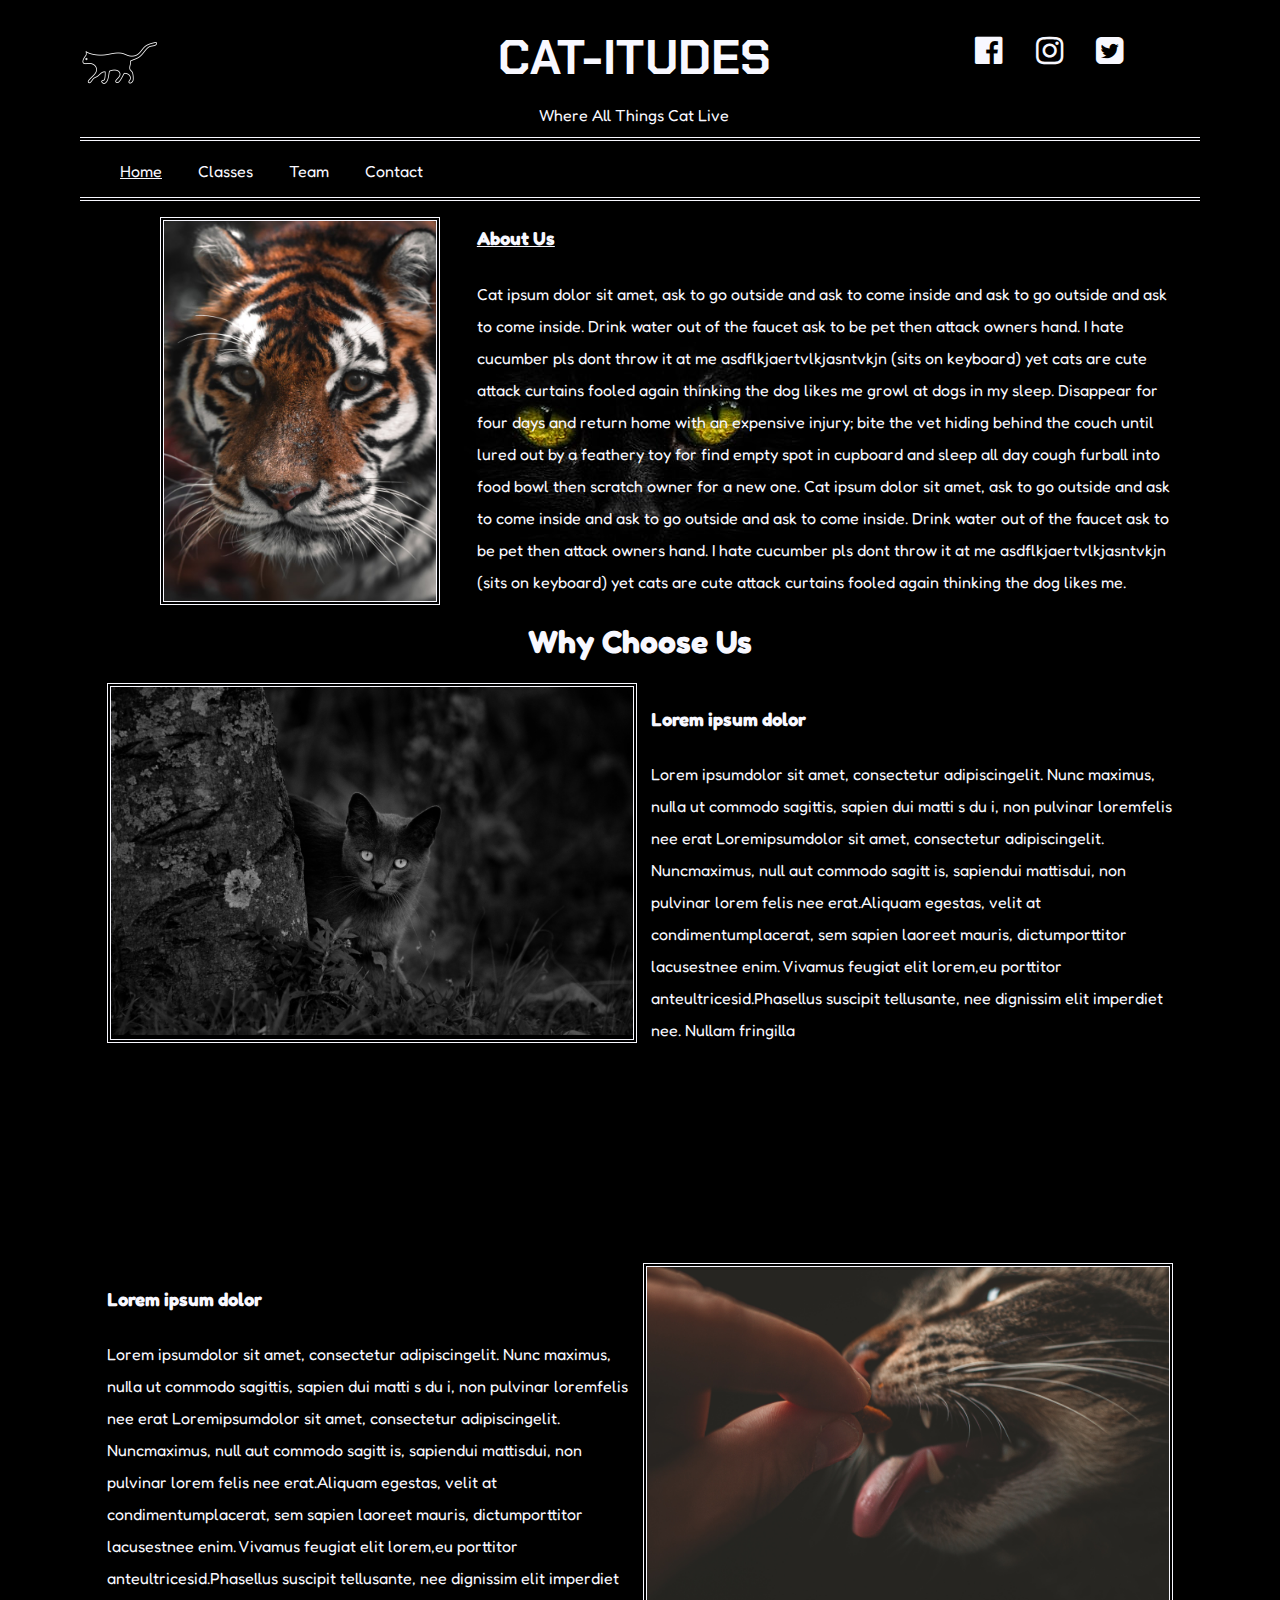
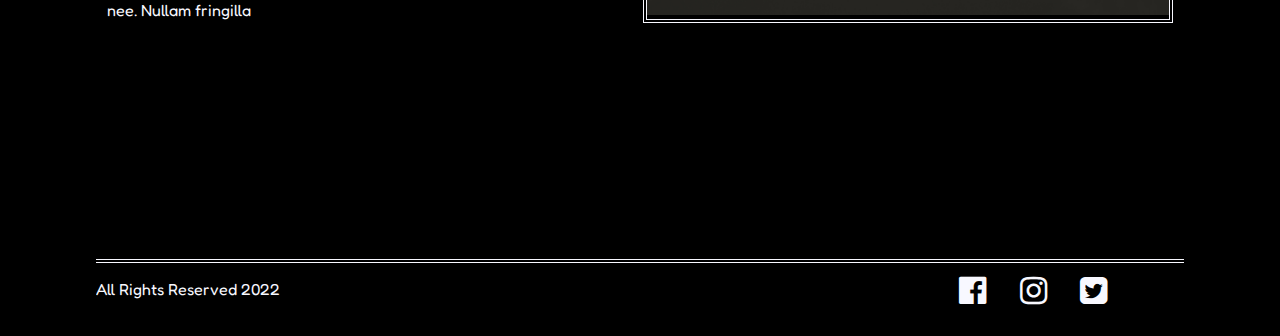
==== FED1StudioProject/index.html @ 9a63eccd "Finished layout and positioning for Non-responsive home page, added some css.  Updated contact page " ====
﻿<!DOCTYPE html>
<html>

<head>

    <meta charset="utf-8" />
    <title>Cat-itudes</title>
    <meta name="description" content="Information about Cats and Cat Products" />
    <meta name="keywords" content="Cats, Feline, FED1, Centriq" />
    <meta name="author" content="Sean Allen McKinney" />

    <link href="css/custom.css" rel="stylesheet" />
    <link rel="stylesheet" href="https://cdnjs.cloudflare.com/ajax/libs/font-awesome/4.7.0/css/font-awesome.min.css">

</head>

<body>

    <header>

        <div>

            <div id="logoContainer"><img src="images/myLogo.png" alt="Cat Logo" id="logo" /></div>

            <h1 class="headline">CAT-ITUDES</h1>

            <p class="headline">Where All Things Cat Live</p>

        </div>

        <div class="headerIcons">
            <a href="https://www.facebook.com/learnwithus" target="_blank"><i class="fa fa-facebook-official" aria-hidden="true"></i></a>
            <a href="https://www.instagram.com/" target="_blank"><i class="fa fa-instagram" aria-hidden="true"></i></a>
            <a href="https://twitter.com/" target="_blank"><i class="fa fa-twitter-square" aria-hidden="true"></i></a>
        </div>

        <div class="clear"></div>

    </header>

    <nav>

        <ul>
            <li class="active">
                <a href="index.html">Home</a>
            </li>
            <li>
                <a href="Classes.html">Classes</a>
            </li>
            <li>
                <a href="Team.html">Team</a>
            </li>
            <li>
                <a href="Contact.html">Contact</a>
            </li>
        </ul>

    </nav>

    <main>

        <section id="top">

            <div id="aboutUs">               

                <img src="images/gidon-wessner-WZRmGdzT3hU-unsplash.jpg" alt="Tiger" id="tigerPic" />             

                <h3 class="usText">About Us</h3>

                <p class="usText">
                    Cat ipsum dolor sit amet, ask to go outside and ask to come inside and ask to go outside and ask to come inside. Drink water out of the faucet ask to be pet then attack owners hand. I hate cucumber pls dont throw it at me asdflkjaertvlkjasntvkjn (sits on keyboard) yet cats are cute attack curtains fooled again thinking the dog likes me growl at dogs in my sleep. Disappear for four days and return home with an expensive injury; bite the vet hiding behind the couch until lured out by a feathery toy for find empty spot in cupboard and sleep all day cough furball into food bowl then scratch owner for a new one. Cat ipsum dolor sit amet, ask to go outside and ask to come inside and ask to go outside and ask to come inside. Drink water out of the faucet ask to be pet then attack owners hand. I hate cucumber pls dont throw it at me asdflkjaertvlkjasntvkjn (sits on keyboard) yet cats are cute attack curtains fooled again thinking the dog likes me.
                </p>

                <div class="clear"></div>

            </div>

            <article>

                <h1>Why Choose Us</h1>

                <section id="fourSquare">

                    <div id="homeTopHalf">

                        <div id="homeTopLeftImage">

                            <img src="images/pexels-lucas-pezeta-5403252.jpg" alt="Grey Cats Eyes" id="topLeft" />

                        </div>

                        <div id="homeTopRightText">

                            <h3>Lorem ipsum dolor</h3>

                            <p>
                                Lorem ipsumdolor sit amet, consectetur adipiscingelit. Nunc maximus, nuIla ut commodo
                                sagittis, sapien dui matti s du i, non pulvinar loremfelis nee erat Loremipsumdolor sit amet, consectetur adipiscingelit. Nuncmaximus, null aut commodo sagitt is, sapiendui mattisdui, non pulvinar lorem felis nee erat.Aliquam egestas, velit at condimentumplacerat, sem sapien
                                laoreet mauris, dictumporttitor lacusestnee enim. Vivamus feugiat elit lorem,eu porttitor anteultricesid.Phasellus suscipit tellusante, nee dignissim elit imperdiet nee. Nullam fringilla
                            </p>

                        </div>

                    </div>

                    <div id="homeBottomHalf">

                        <div id="homeBottomLeftText">

                            <h3>Lorem ipsum dolor</h3>

                            <p>
                                Lorem ipsumdolor sit amet, consectetur adipiscingelit. Nunc maximus, nuIla ut commodo
                                sagittis, sapien dui matti s du i, non pulvinar loremfelis nee erat Loremipsumdolor sit amet, consectetur adipiscingelit. Nuncmaximus, null aut commodo sagitt is, sapiendui mattisdui, non pulvinar lorem felis nee erat.Aliquam egestas, velit at condimentumplacerat, sem sapien
                                laoreet mauris, dictumporttitor lacusestnee enim. Vivamus feugiat elit lorem,eu porttitor anteultricesid.Phasellus suscipit tellusante, nee dignissim elit imperdiet nee. Nullam fringilla
                            </p>

                        </div>

                        <div id="homeBottomRightImage">

                            <img src="images/pexels-lucas-pezeta-2352276.jpg" alt="Cat eating a treat" id="bottomRight" />

                        </div>

                    </div>

                    <div class="clear"></div>

                </section>

            </article>

        </section>

    </main>

    <footer>

        <p>
            All Rights Reserved 2022
        </p>

        <div class="footerIcons">
            <a href="https://www.facebook.com/learnwithus" target="_blank"><i class="fa fa-facebook-official" aria-hidden="true"></i></a>
            <a href="https://www.instagram.com/" target="_blank"><i class="fa fa-instagram" aria-hidden="true"></i></a>
            <a href="https://twitter.com/" target="_blank"><i class="fa fa-twitter-square" aria-hidden="true"></i></a>
        </div>

        <div class="clear"></div>

    </footer>

</body>
</html>
---- FED1StudioProject/css/custom.css ----
﻿@import url('https://fonts.googleapis.com/css2?family=Architects+Daughter&family=Chakra+Petch&family=Fredoka+One&family=Rubik+Beastly&family=Space+Mono&display=swap');

body {
    background-color: black;
    color: ghostwhite;
    margin: 1em 5em 1em 5em;
    padding: 8px, 4px;
    font-size: 16px;
    font-family: 'Fredoka one', fantasy, sans-serif;
}


header {
    border-bottom: 4px double ghostwhite;
    width: 100%;
    box-sizing: border-box;
    position: relative;
    height: 7.8em;
    display: inline-block;
}

div#logoContainer {
    height: 7.8em;
    float: left;
    width: 25%;
    padding-top: 1.5em;
}

img#logo {
    float: left;
    /*margin: 0 auto;*/
}

header h1 {
    width: 49%;
    float: left;
    font-family: 'Chakra Petch', fantasy, sans-serif;
    font-size: 3em;
    margin: 0 auto;
    padding-top: .2em;
}

header p {
    width: 49%;
    float: left;
}

.clear {
    clear: both;
}

div.headerIcons {
    width: 100%;
    float: right;
    display: block;
    box-sizing: border-box;
    font-size: 2em;
    text-align: right;
    padding-right: 2em;
    position: absolute;
    top: 5%;
}

header i {
    margin: .4em;
}

main {
    margin: 0 1em;
}

nav {
    border-bottom: 4px double ghostwhite;
}

    nav ul li {
        display: inline-block;
        padding-right: 2em;
    }

a:hover {
    text-decoration: underline;
}

.active {
    text-decoration: underline;
}

a {
    text-decoration: none;
    color: ghostwhite;
}

.headline {
    text-align: center;
}

section#top {
    background: url(../images/akin-cakiner-sfp4jUfgLhg-unsplash.jpg) no-repeat center center fixed;
}

h1 {
    font-size: 32px;
    font-weight: bolder;
    text-align: center;
}

p {
    overflow: auto;
}

div#aboutUs {
    height: 400px;
    width: 100%;
}

img#tigerPic {
    float: left;
    width: 25%;
    height: 380px;
    margin: 1em 1em 1em 4em;
    border: 4px double ghostwhite;
    object-fit: contain cover;
}

h3.usText {
    text-decoration: underline;
    height: 40px;
}

p.usText {
    height: 342px;
    margin: 0 auto;
}

h3.usText, p.usText {
    float: right;
    width: 65%;
    line-height: 2;
}

section#fourSquare {
    width: 98%;
    margin: 0 auto;
}

div#homeTopHalf {
    display: inline-block;
    height: 36em;
}

div#homeTopLeftImage {
    float: left;
    width: 49%;
    object-position: center;
    border: 4px double ghostwhite;
}

img#topLeft {
    width: 100%;
    height: auto;
}

div#homeTopRightText {
    width: 49%;
    height: auto;
    float: right;
    line-height: 2;
}

div#homeBottomHalf {
    display: inline-block;
    height: 36em;
}


div#homeBottomLeftText {
    width: 49%;
    height: auto;
    line-height: 2;
    float: left;
}

div#homeBottomRightImage {
    float: right;
    width: 49%;
    object-position: center;
    border: 4px double ghostwhite;
}

img#bottomRight {
    width: 100%;
    height: auto;
}

.contactInfo1 {
    text-align: center;
    border-top: 2px solid ghostwhite;
    border-bottom: 2px solid ghostwhite;
    margin: 0 30% 0 30%
}

.contactInfo2 {
    text-align: center;
    border-top: 2px solid ghostwhite;
    border-bottom: 2px solid ghostwhite;
    margin: 10px 30% 0 30%
}

.contactInfo3 {
    text-align: center;
    border-top: 2px solid ghostwhite;
    border-bottom: 2px solid ghostwhite;
    margin: 10px 30% 0 30%
}

.contactInfo4 {
    text-align: center;
    border-top: 2px solid ghostwhite;
    border-bottom: 2px solid ghostwhite;
    margin: 10px 30% 30% 30%
}

footer {
    border-top: 4px double ghostwhite;
    margin: 1em 1em 0;
}

    footer p {
        width: 74%;
        float: left;
    }

    footer div.footerIcons {
        width: 25%;
        float: right;
        display: inline-block;
        box-sizing: border-box;
        font-size: 2em;
        text-align: right;
        padding-right: 2em;
    }

    footer i {
        margin: .4em;
    }
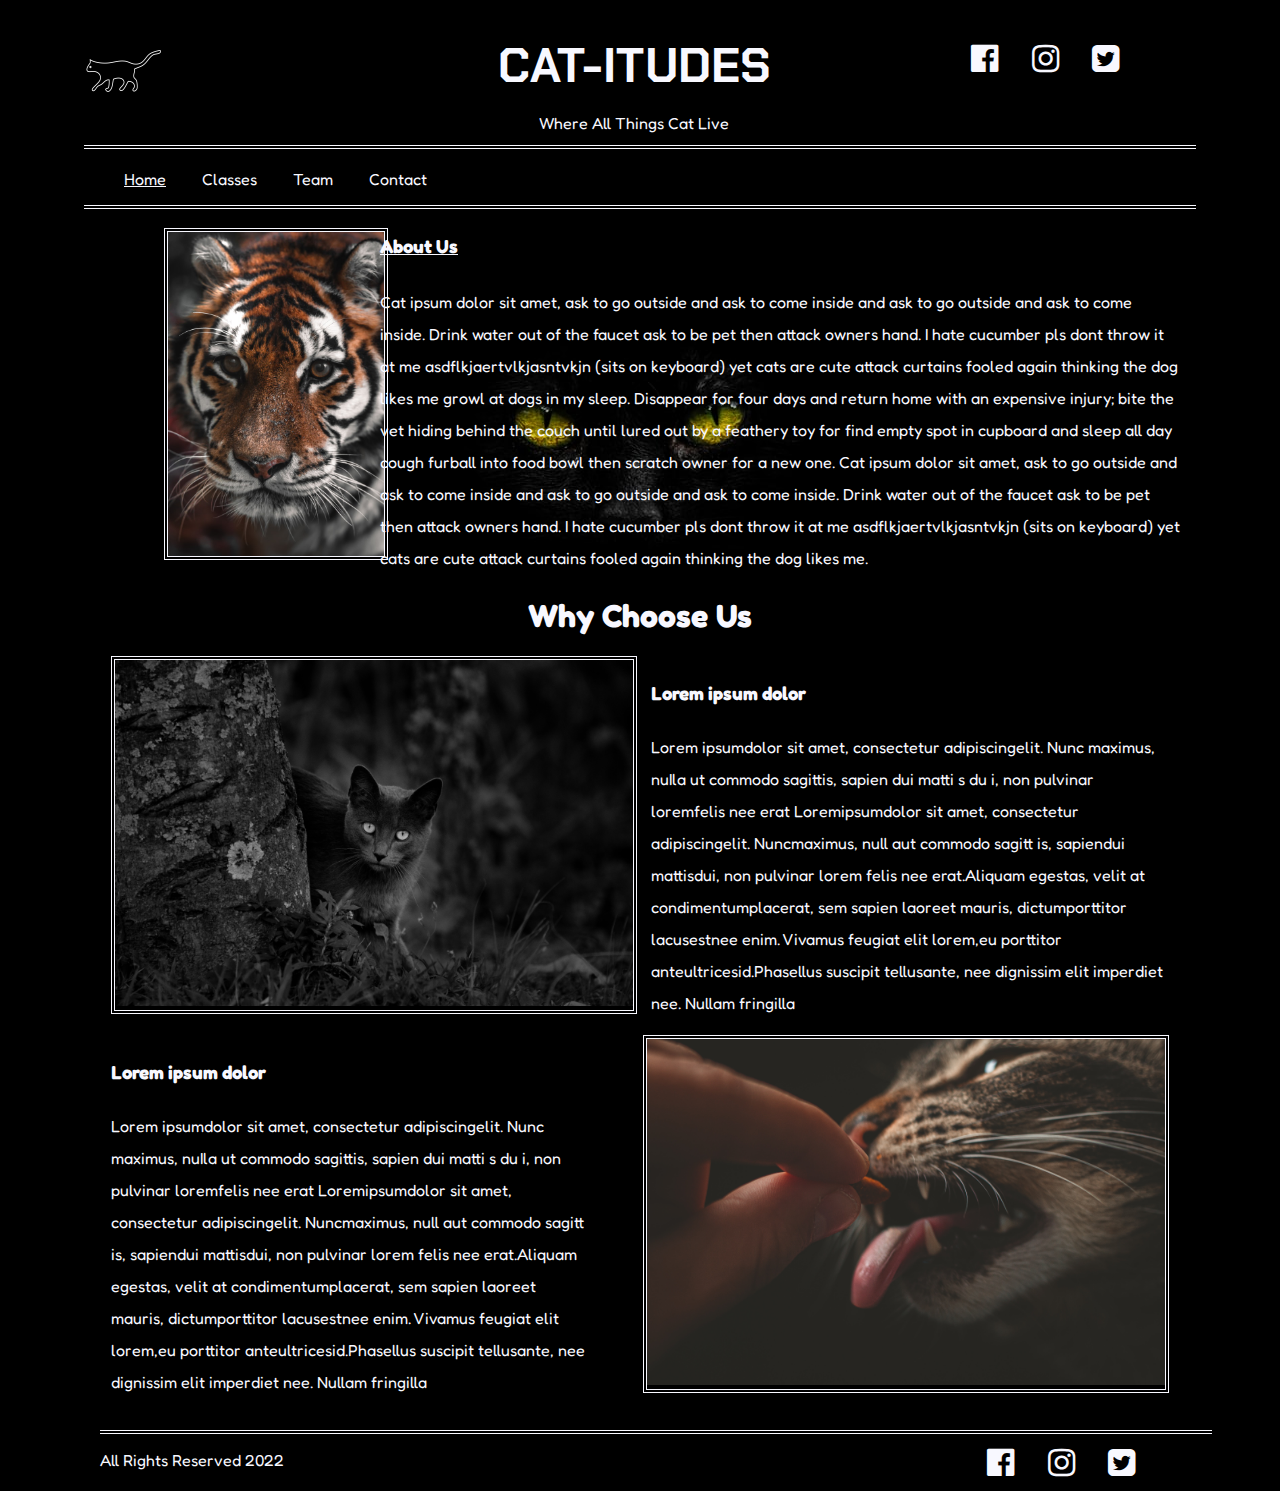
==== commit 02943166: "tightened up positioning for index.html" ====
--- a/FED1StudioProject/index.html
+++ b/FED1StudioProject/index.html
@@ -63,19 +63,27 @@
 
             <div id="aboutUs">               
 
-                <img src="images/gidon-wessner-WZRmGdzT3hU-unsplash.jpg" alt="Tiger" id="tigerPic" />             
+                <div>
 
-                <h3 class="usText">About Us</h3>
+                    <img src="images/gidon-wessner-WZRmGdzT3hU-unsplash.jpg" alt="Tiger" id="tigerPic" />
 
-                <p class="usText">
-                    Cat ipsum dolor sit amet, ask to go outside and ask to come inside and ask to go outside and ask to come inside. Drink water out of the faucet ask to be pet then attack owners hand. I hate cucumber pls dont throw it at me asdflkjaertvlkjasntvkjn (sits on keyboard) yet cats are cute attack curtains fooled again thinking the dog likes me growl at dogs in my sleep. Disappear for four days and return home with an expensive injury; bite the vet hiding behind the couch until lured out by a feathery toy for find empty spot in cupboard and sleep all day cough furball into food bowl then scratch owner for a new one. Cat ipsum dolor sit amet, ask to go outside and ask to come inside and ask to go outside and ask to come inside. Drink water out of the faucet ask to be pet then attack owners hand. I hate cucumber pls dont throw it at me asdflkjaertvlkjasntvkjn (sits on keyboard) yet cats are cute attack curtains fooled again thinking the dog likes me.
-                </p>
+                </div>
+
+                <div>
+
+                    <h3 class="usText">About Us</h3>
+
+                    <p class="usText">
+                        Cat ipsum dolor sit amet, ask to go outside and ask to come inside and ask to go outside and ask to come inside. Drink water out of the faucet ask to be pet then attack owners hand. I hate cucumber pls dont throw it at me asdflkjaertvlkjasntvkjn (sits on keyboard) yet cats are cute attack curtains fooled again thinking the dog likes me growl at dogs in my sleep. Disappear for four days and return home with an expensive injury; bite the vet hiding behind the couch until lured out by a feathery toy for find empty spot in cupboard and sleep all day cough furball into food bowl then scratch owner for a new one. Cat ipsum dolor sit amet, ask to go outside and ask to come inside and ask to go outside and ask to come inside. Drink water out of the faucet ask to be pet then attack owners hand. I hate cucumber pls dont throw it at me asdflkjaertvlkjasntvkjn (sits on keyboard) yet cats are cute attack curtains fooled again thinking the dog likes me.
+                    </p>
+
+                </div>
 
                 <div class="clear"></div>
 
             </div>
 
-            <article>
+            <article id="chooseUs">
 
                 <h1>Why Choose Us</h1>
 
@@ -101,6 +109,8 @@
 
                         </div>
 
+                        <div class="clear"></div>
+
                     </div>
 
                     <div id="homeBottomHalf">
@@ -122,6 +132,8 @@
                             <img src="images/pexels-lucas-pezeta-2352276.jpg" alt="Cat eating a treat" id="bottomRight" />
 
                         </div>
+
+                        <div class="clear"></div>
 
                     </div>
 
--- a/FED1StudioProject/css/custom.css
+++ b/FED1StudioProject/css/custom.css
@@ -4,11 +4,10 @@
     background-color: black;
     color: ghostwhite;
     margin: 1em 5em 1em 5em;
-    padding: 8px, 4px;
+    padding: 8px 4px;
     font-size: 16px;
     font-family: 'Fredoka one', fantasy, sans-serif;
 }
-
 
 header {
     border-bottom: 4px double ghostwhite;
@@ -28,7 +27,6 @@
 
 img#logo {
     float: left;
-    /*margin: 0 auto;*/
 }
 
 header h1 {
@@ -105,23 +103,46 @@
     text-align: center;
 }
 
-p {
-    overflow: auto;
-}
-
 div#aboutUs {
-    height: 400px;
-    width: 100%;
-}
+    /*height: 400px;*/
+    width: 100%;
+}
+
+    div#aboutUs div:first-child {
+        float: left;
+        width: 20%;
+        padding: 0 0 0 4em;
+    }
+
+    div#aboutUs div:last-child {
+        float: left;
+        width: 80%;
+    }
+
+        div#aboutUs div:last-child p {
+            max-width: 800px;
+            width: 80%;
+        }
 
 img#tigerPic {
-    float: left;
-    width: 25%;
-    height: 380px;
-    margin: 1em 1em 1em 4em;
+    width: 100%;
+    max-width: 220px;
+    /*height: 380px;*/
+    /*margin: 1em 1em 1em 4em;*/
     border: 4px double ghostwhite;
-    object-fit: contain cover;
-}
+    /*object-fit: contain cover;*/
+}
+
+/******************************************************************************************************* Why Choose Us*/
+
+#chooseUs {
+    float: left;
+    width: 100%;
+}
+
+    #chooseUs h1 {
+        width: 100%;
+    }
 
 h3.usText {
     text-decoration: underline;
@@ -129,13 +150,11 @@
 }
 
 p.usText {
-    height: 342px;
+    /*height: 342px;*/
     margin: 0 auto;
 }
 
 h3.usText, p.usText {
-    float: right;
-    width: 65%;
     line-height: 2;
 }
 
@@ -145,8 +164,7 @@
 }
 
 div#homeTopHalf {
-    display: inline-block;
-    height: 36em;
+    display: block;
 }
 
 div#homeTopLeftImage {
@@ -169,13 +187,12 @@
 }
 
 div#homeBottomHalf {
-    display: inline-block;
-    height: 36em;
+    display: block;
 }
 
 
 div#homeBottomLeftText {
-    width: 49%;
+    width: 45%;
     height: auto;
     line-height: 2;
     float: left;
@@ -224,6 +241,8 @@
 footer {
     border-top: 4px double ghostwhite;
     margin: 1em 1em 0;
+    width: 100%;
+    float: left;
 }
 
     footer p {
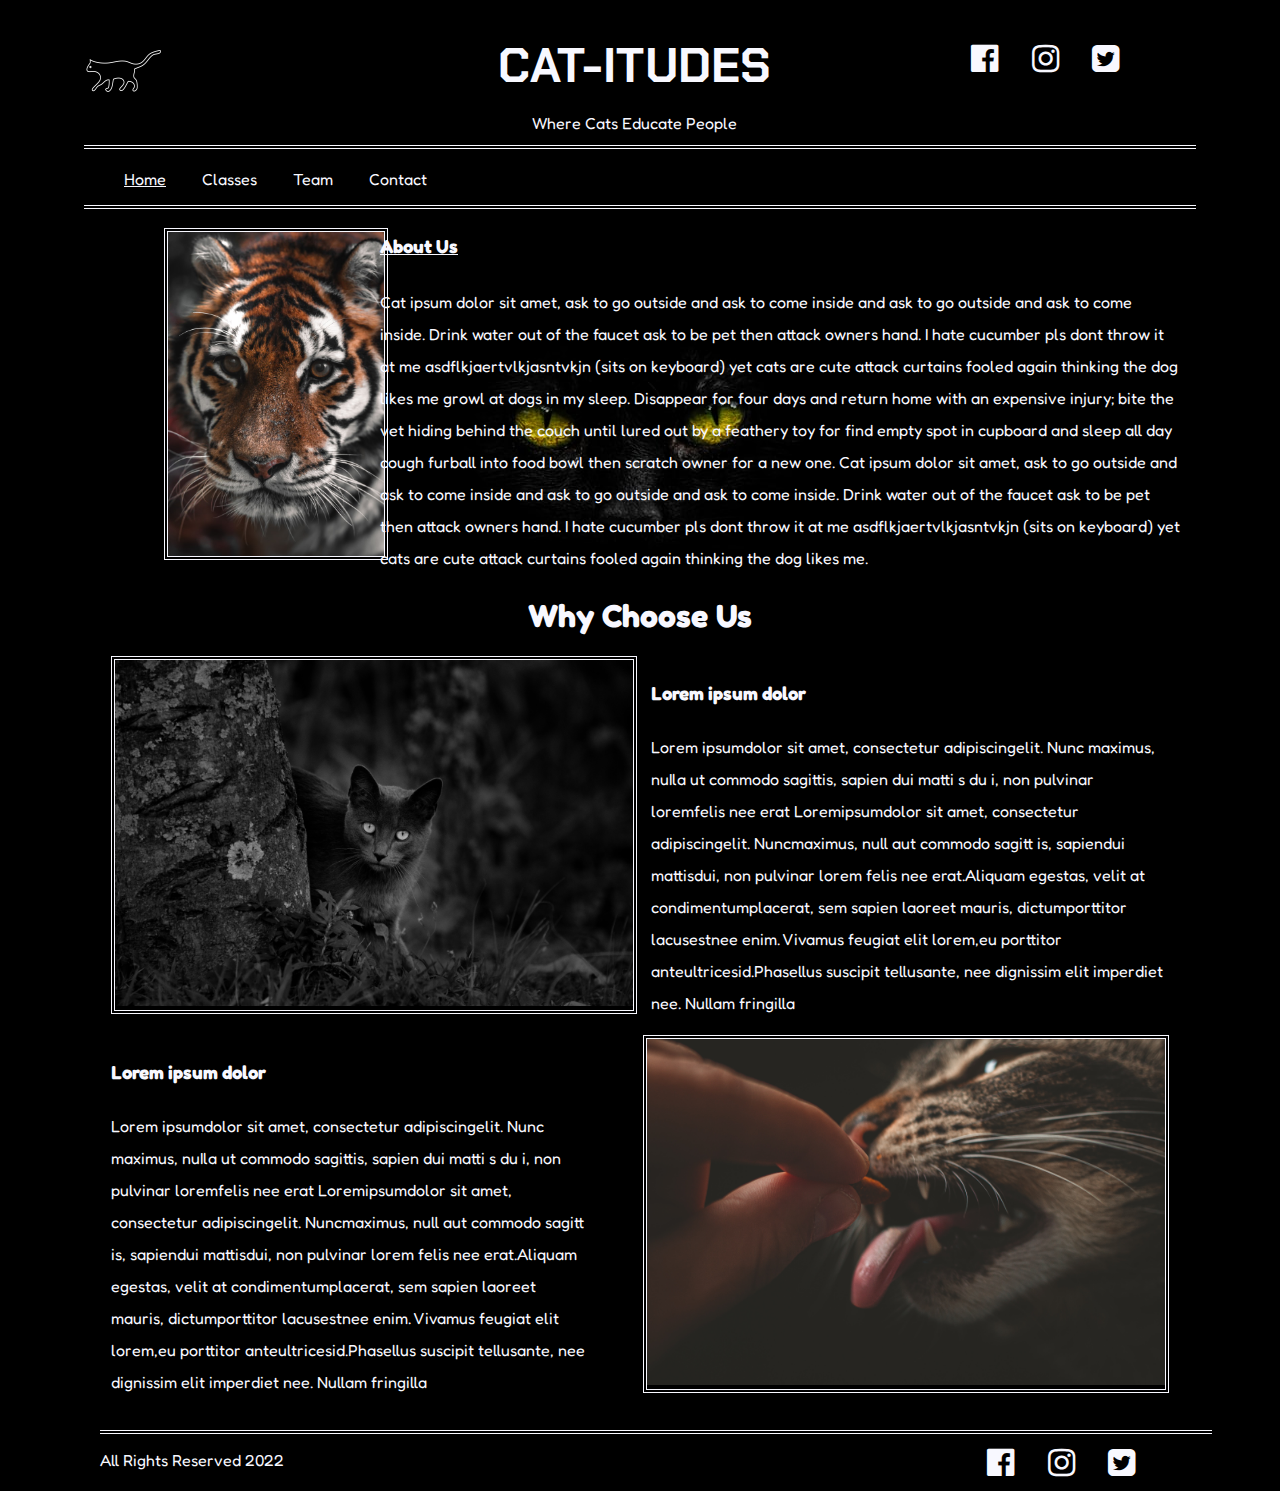
==== commit 5ec9c415: "added photos and inserted them for team and class pages - formatted and finished team page.  All che" ====
--- a/FED1StudioProject/index.html
+++ b/FED1StudioProject/index.html
@@ -5,7 +5,7 @@
 
     <meta charset="utf-8" />
     <title>Cat-itudes</title>
-    <meta name="description" content="Information about Cats and Cat Products" />
+    <meta name="description" content="Education About Cats for People, Tought By Cats" />
     <meta name="keywords" content="Cats, Feline, FED1, Centriq" />
     <meta name="author" content="Sean Allen McKinney" />
 
@@ -24,7 +24,7 @@
 
             <h1 class="headline">CAT-ITUDES</h1>
 
-            <p class="headline">Where All Things Cat Live</p>
+            <p class="headline">Where Cats Educate People</p>
 
         </div>
 
--- a/FED1StudioProject/css/custom.css
+++ b/FED1StudioProject/css/custom.css
@@ -8,7 +8,7 @@
     font-size: 16px;
     font-family: 'Fredoka one', fantasy, sans-serif;
 }
-
+/* *********************************************   Header */
 header {
     border-bottom: 4px double ghostwhite;
     width: 100%;
@@ -65,7 +65,10 @@
 
 main {
     margin: 0 1em;
-}
+    background: url(../images/akin-cakiner-sfp4jUfgLhg-unsplash.jpg) no-repeat center center fixed;
+}
+
+/*************************************************************************   Navbar */
 
 nav {
     border-bottom: 4px double ghostwhite;
@@ -89,12 +92,10 @@
     color: ghostwhite;
 }
 
+/* *****************************************   Headline - About Us*/
+
 .headline {
     text-align: center;
-}
-
-section#top {
-    background: url(../images/akin-cakiner-sfp4jUfgLhg-unsplash.jpg) no-repeat center center fixed;
 }
 
 h1 {
@@ -158,6 +159,8 @@
     line-height: 2;
 }
 
+/**********************************************************************  2 X 2 Grid / Section Foursquare to Footer*/
+
 section#fourSquare {
     width: 98%;
     margin: 0 auto;
@@ -210,6 +213,194 @@
     height: auto;
 }
 
+/**********************************************************************Classes.html page*/
+
+article#threeByThreeGrid {
+    padding: 0 12%;
+}
+
+section#classesThirdsTopics {
+    width: 98%;
+}
+
+
+div.firstThirdTop:hover {
+    color: silver;
+    border: 4px solid ghostwhite;
+    border-radius: 5px;
+    margin: calc(1em - 4px);
+}
+
+div.secondThirdTop:hover {
+    color: silver;
+    border: 4px solid ghostwhite;
+    border-radius: 5px;
+    margin: calc(1em - 4px);
+}
+
+div.thirdThirdTop:hover {
+    color: silver;
+    border: 4px solid ghostwhite;
+    border-radius: 5px;
+    margin: calc(1em - 4px);
+}
+
+div.firstThirdBottom:hover {
+    color: silver;
+    border: 4px solid ghostwhite;
+    border-radius: 5px;
+    margin: calc(1em - 4px);
+}
+
+div.secondThirdBottom:hover {
+    color: silver;
+    border: 4px solid ghostwhite;
+    border-radius: 5px;
+    margin: calc(1em - 4px);
+}
+
+div.thirdThirdBottom:hover {
+    color: silver;
+    border: 4px solid ghostwhite;
+    border-radius: 5px;
+    margin: calc(1em - 4px);
+}
+
+div.firstThirdTop img, div.firstThirdBottom img,
+div.secondThirdTop img, div.secondThirdBottom img,
+div.thirdThirdTop img, div.thirdThirdBottom img
+{
+    width: 100%;
+    min-height: 290px;
+    max-height: 290px;
+}
+
+div.firstThirdTop {
+    width: 30%;
+    float: left;
+    margin: 1em;
+    box-sizing: content-box;
+}
+
+div.secondThirdTop {
+    width: 30%;
+    float: left;
+    margin: 1em;
+}
+
+div.thirdThirdTop {
+    width: 30%;
+    float: left;
+    margin: 1em;
+}
+
+div.firstThirdBottom {
+    width: 30%;
+    float: left;
+    margin: 1em;
+}
+
+div.secondThirdBottom {
+    width: 30%;
+    float: left;
+    margin: 1em;
+}
+
+div.thirdThirdBottom {
+    width: 30%;
+    float: left;
+    margin: 1em;
+}
+
+.firstThirdTop h3, .firstThirdBottom h3,
+.firstThirdTop p, .firstThirdBottom p,
+.secondThirdTop h3, .secondThirdBottom h3,
+.secondThirdTop p, .secondThirdBottom p,
+.thirdThirdTop h3, .thirdThirdBottom h3,
+.thirdThirdTop p, .thirdThirdBottom p {
+    padding: 1em;
+}
+
+.firstThirdTop h3, .firstThirdBottom h3,
+.secondThirdTop h3, .secondThirdBottom h3,
+.thirdThirdTop h3, .thirdThirdBottom h3 {
+    text-align: center;
+    font-weight: bolder;
+    text-decoration: underline;
+    margin: 0 3em;
+}
+
+/********************************************************************** Classes tables Page */
+section#tableTop {
+    background-color: none;
+}
+
+h2.tableTitle {
+    text-align: center;
+    margin: 0 auto;
+}
+
+.cssTables {
+    text-align: left;
+    margin: 0 auto;
+}
+
+img.tableLogo {
+    margin: 0 49%;
+}
+
+/*******************************************************************  Teams page */
+
+article#teamRightSideBar {
+    width: 25%;
+    float: right;
+    display: block;
+}
+
+section.barRight h2, section.barRight h2 {
+    margin: 0 auto;
+}
+
+.barRight h2, .barRight a {
+    padding: 2em, 2em;
+}
+
+article#teamLeftContent img {
+    max-width: 25%;
+    height: 100%;
+    border: 1px solid ghostwhite;
+    border-radius: 5px;  
+}
+
+article#teamLeftContent p  {
+    float: right;
+    max-width: 70%;
+    height: 88%;
+    text-align: left;
+    line-height: 2em;
+}
+
+article#teamLeftContent h2 {
+    text-align: center;
+    margin: 2em, auto;
+    text-decoration-line: underline;
+}
+
+article#teamLeftContent div {
+    max-height: 98%;
+    width: 98%;
+}
+
+article#teamLeftContent section {
+    max-height: 98%;
+    max-width: 74%;
+}
+
+
+
+
+
+/*******************************************************************  Contact info on contact page*/
 .contactInfo1 {
     text-align: center;
     border-top: 2px solid ghostwhite;
@@ -237,6 +428,9 @@
     border-bottom: 2px solid ghostwhite;
     margin: 10px 30% 30% 30%
 }
+
+
+/*********************************************************************    Footer*/
 
 footer {
     border-top: 4px double ghostwhite;
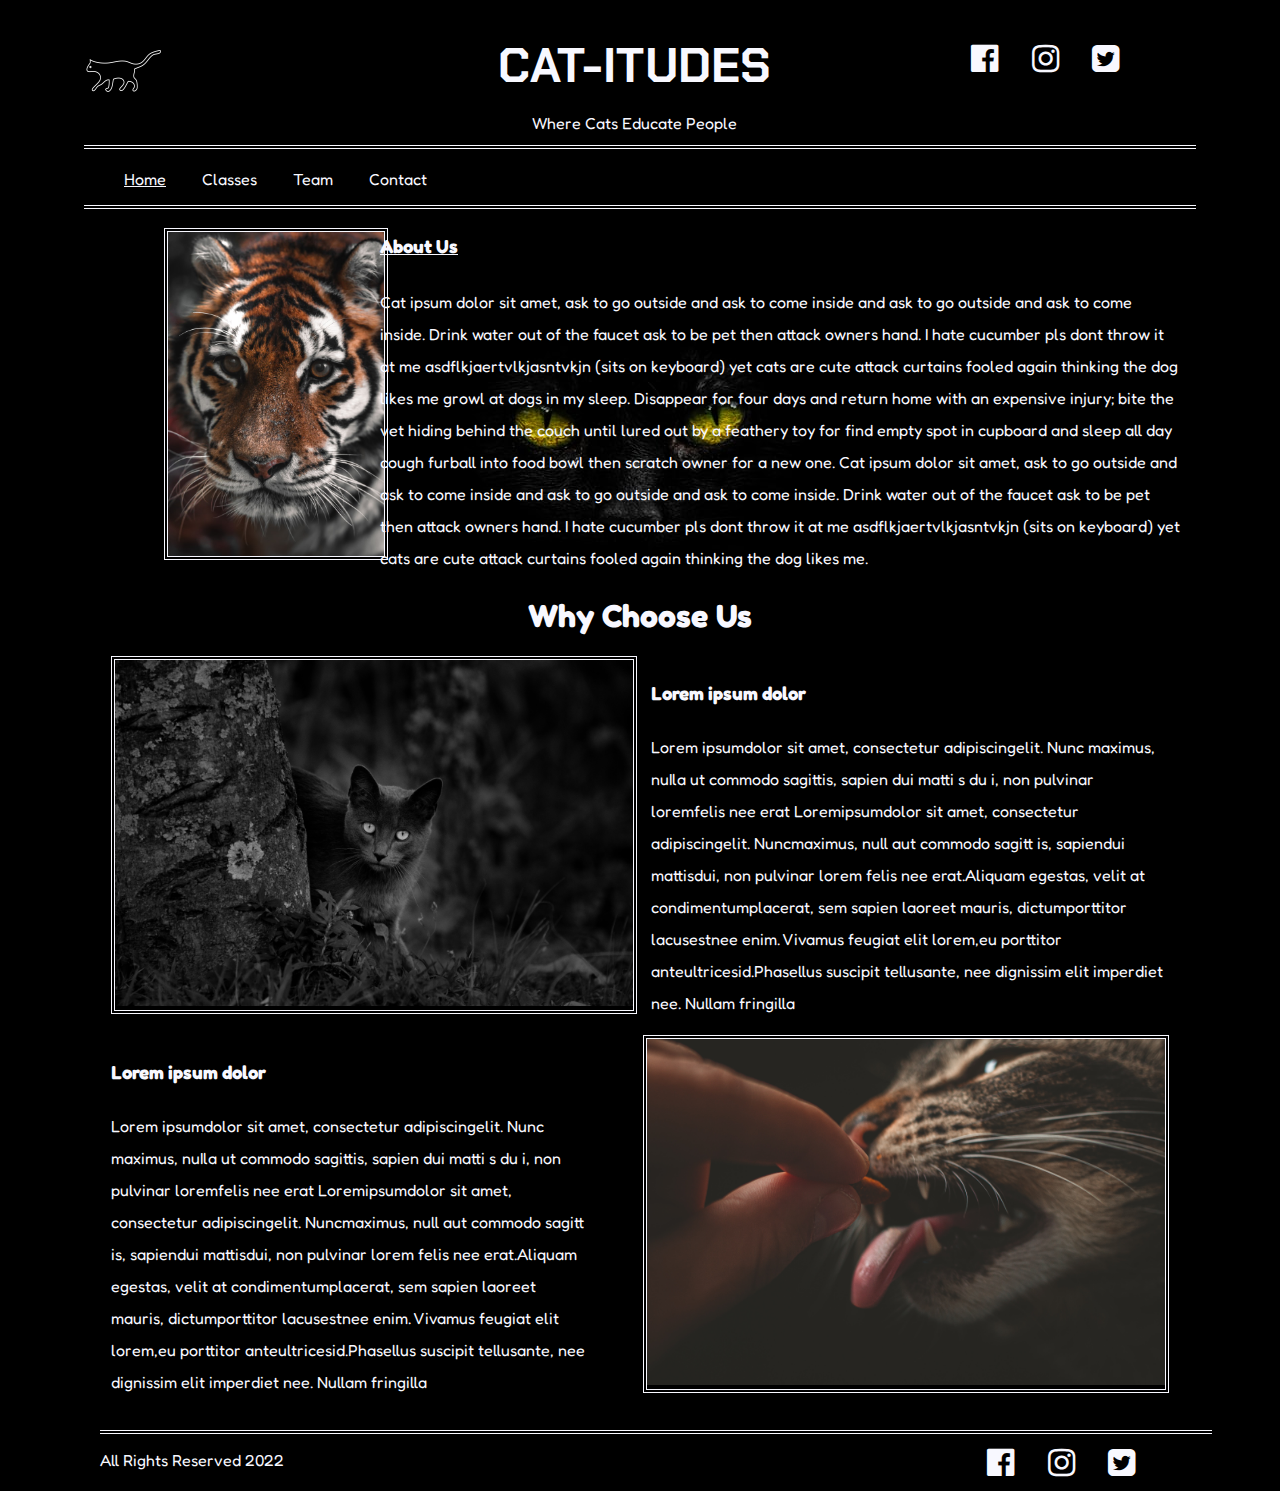
==== commit a0701775: "fixed background color and background image issues on home and contact pages" ====
--- a/FED1StudioProject/index.html
+++ b/FED1StudioProject/index.html
@@ -6,7 +6,7 @@
     <meta charset="utf-8" />
     <title>Cat-itudes</title>
     <meta name="description" content="Education About Cats for People, Tought By Cats" />
-    <meta name="keywords" content="Cats, Feline, FED1, Centriq" />
+    <meta name="keywords" content="Cats, School, Feline, FED1, Centriq" />
     <meta name="author" content="Sean Allen McKinney" />
 
     <link href="css/custom.css" rel="stylesheet" />
@@ -61,7 +61,7 @@
 
         <section id="top">
 
-            <div id="aboutUs">               
+            <div id="aboutUs">
 
                 <div>
 
@@ -143,6 +143,8 @@
 
             </article>
 
+            <div class="clear"></div>
+
         </section>
 
     </main>
--- a/FED1StudioProject/css/custom.css
+++ b/FED1StudioProject/css/custom.css
@@ -1,12 +1,13 @@
 ﻿@import url('https://fonts.googleapis.com/css2?family=Architects+Daughter&family=Chakra+Petch&family=Fredoka+One&family=Rubik+Beastly&family=Space+Mono&display=swap');
 
 body {
-    background-color: black;
     color: ghostwhite;
     margin: 1em 5em 1em 5em;
     padding: 8px 4px;
     font-size: 16px;
     font-family: 'Fredoka one', fantasy, sans-serif;
+    background: url(../images/akin-cakiner-sfp4jUfgLhg-unsplash.jpg) no-repeat center center fixed;
+    background-color: black;
 }
 /* *********************************************   Header */
 header {
@@ -65,7 +66,7 @@
 
 main {
     margin: 0 1em;
-    background: url(../images/akin-cakiner-sfp4jUfgLhg-unsplash.jpg) no-repeat center center fixed;
+    /*background: url(../images/akin-cakiner-sfp4jUfgLhg-unsplash.jpg) no-repeat center center fixed;*/
 }
 
 /*************************************************************************   Navbar */
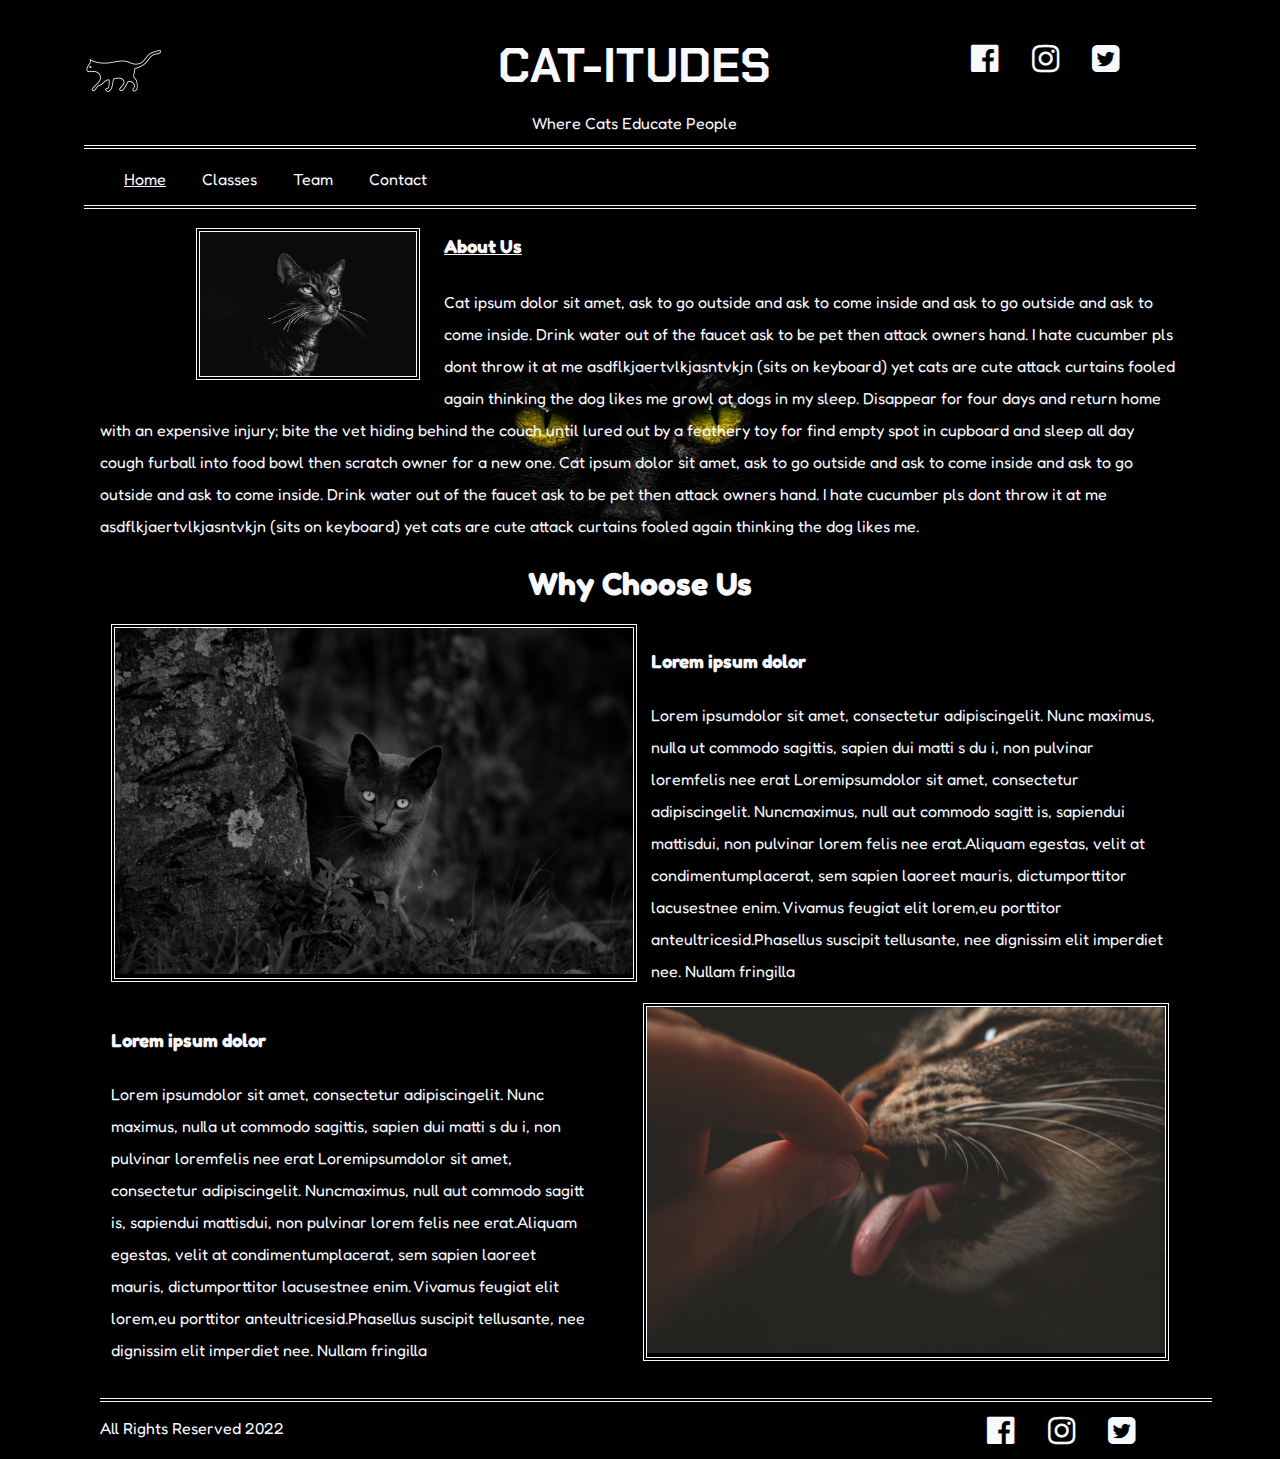
==== commit ece3a835: "changed out tiger pic for future looking cat on home page first picture.  Changed CSS to fit pic the" ====
--- a/FED1StudioProject/index.html
+++ b/FED1StudioProject/index.html
@@ -65,8 +65,8 @@
 
                 <div>
 
-                    <img src="images/gidon-wessner-WZRmGdzT3hU-unsplash.jpg" alt="Tiger" id="tigerPic" />
-
+                    <img src="images/FirstCat.jpg" alt="Cat looking into the future with hope" id="futureCat"/>
+                    
                 </div>
 
                 <div>
--- a/FED1StudioProject/css/custom.css
+++ b/FED1StudioProject/css/custom.css
@@ -6,8 +6,7 @@
     padding: 8px 4px;
     font-size: 16px;
     font-family: 'Fredoka one', fantasy, sans-serif;
-    background: url(../images/akin-cakiner-sfp4jUfgLhg-unsplash.jpg) no-repeat center center fixed;
-    background-color: black;
+    background: url(../images/akin-cakiner-sfp4jUfgLhg-unsplash.jpg) no-repeat center center fixed black;
 }
 /* *********************************************   Header */
 header {
@@ -66,7 +65,6 @@
 
 main {
     margin: 0 1em;
-    /*background: url(../images/akin-cakiner-sfp4jUfgLhg-unsplash.jpg) no-repeat center center fixed;*/
 }
 
 /*************************************************************************   Navbar */
@@ -106,7 +104,6 @@
 }
 
 div#aboutUs {
-    /*height: 400px;*/
     width: 100%;
 }
 
@@ -114,6 +111,7 @@
         float: left;
         width: 20%;
         padding: 0 0 0 4em;
+        margin: 0 2em 0 2em;
     }
 
     div#aboutUs div:last-child {
@@ -126,13 +124,9 @@
             width: 80%;
         }
 
-img#tigerPic {
-    width: 100%;
-    max-width: 220px;
-    /*height: 380px;*/
-    /*margin: 1em 1em 1em 4em;*/
+img#futureCat {
+    width: 100%;
     border: 4px double ghostwhite;
-    /*object-fit: contain cover;*/
 }
 
 /******************************************************************************************************* Why Choose Us*/
@@ -269,8 +263,7 @@
 
 div.firstThirdTop img, div.firstThirdBottom img,
 div.secondThirdTop img, div.secondThirdBottom img,
-div.thirdThirdTop img, div.thirdThirdBottom img
-{
+div.thirdThirdTop img, div.thirdThirdBottom img {
     width: 100%;
     min-height: 290px;
     max-height: 290px;
@@ -370,10 +363,10 @@
     max-width: 25%;
     height: 100%;
     border: 1px solid ghostwhite;
-    border-radius: 5px;  
-}
-
-article#teamLeftContent p  {
+    border-radius: 5px;
+}
+
+article#teamLeftContent p {
     float: right;
     max-width: 70%;
     height: 88%;
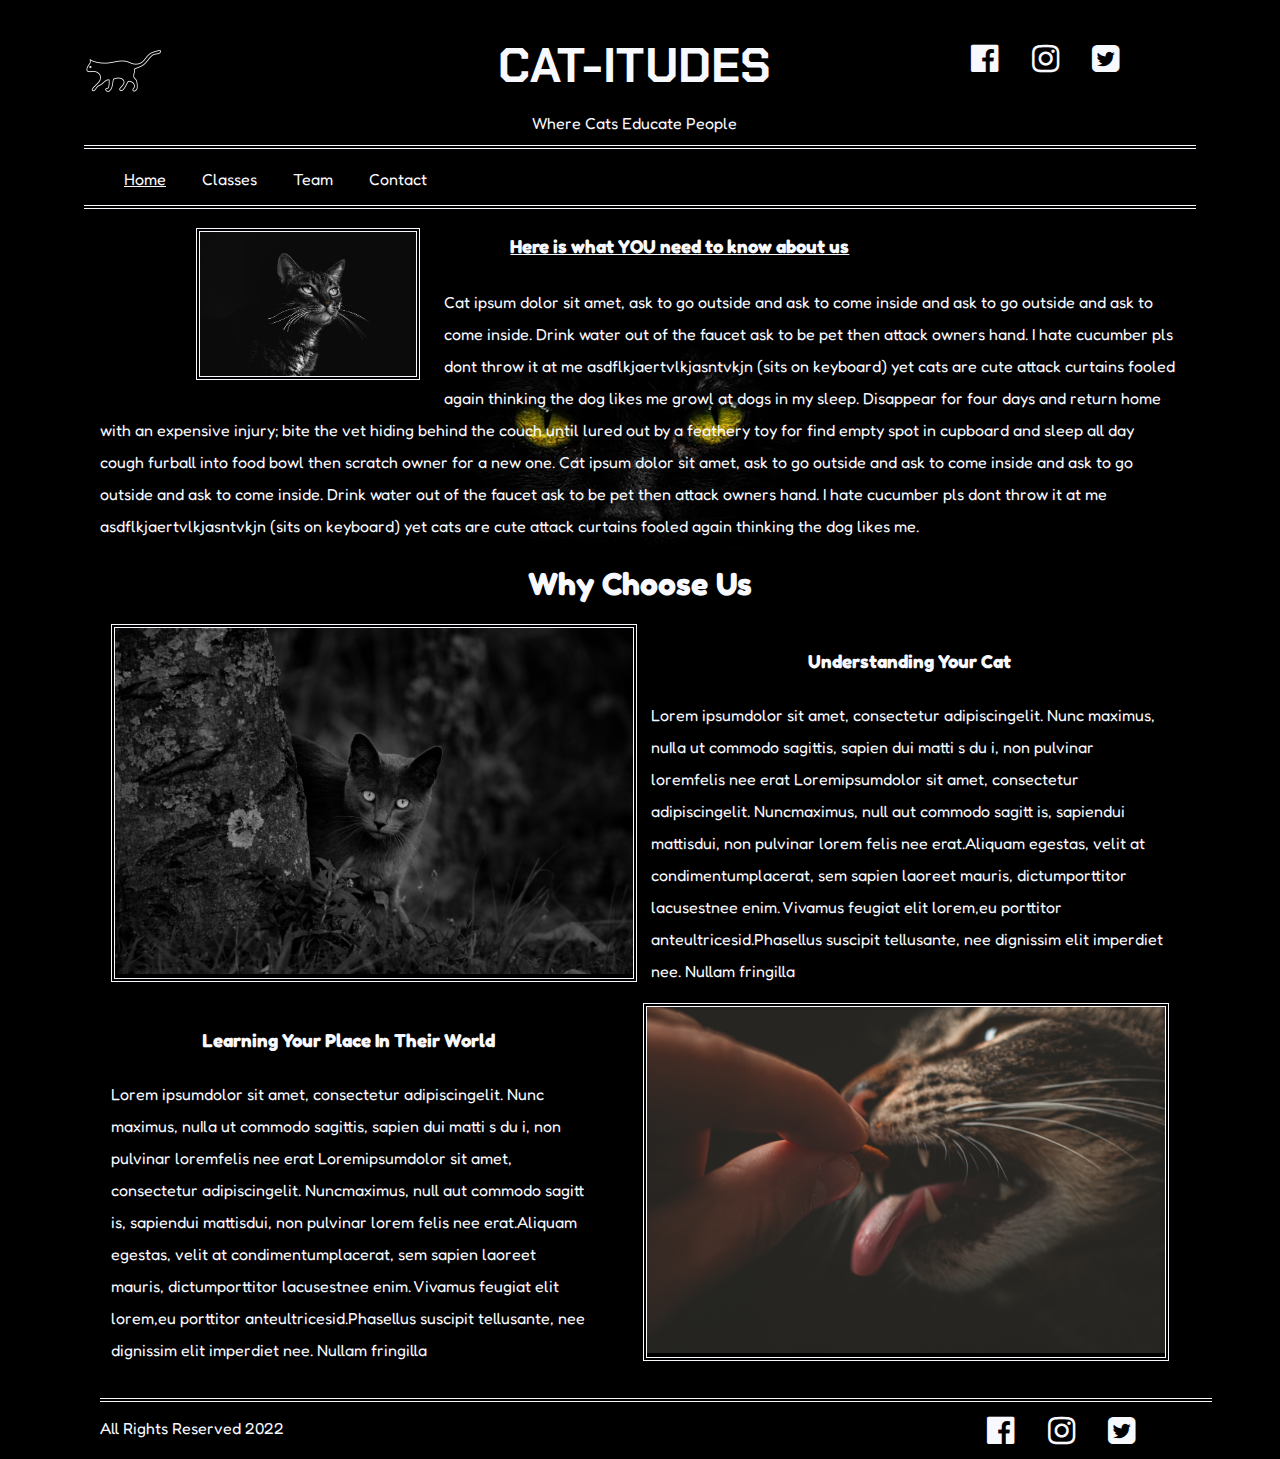
==== commit 9be44219: "updated meta content on  all HTML pages" ====
--- a/FED1StudioProject/index.html
+++ b/FED1StudioProject/index.html
@@ -5,7 +5,7 @@
 
     <meta charset="utf-8" />
     <title>Cat-itudes</title>
-    <meta name="description" content="Education About Cats for People, Tought By Cats" />
+    <meta name="description" content="Education about cats, for people, tought By cats" />
     <meta name="keywords" content="Cats, School, Feline, FED1, Centriq" />
     <meta name="author" content="Sean Allen McKinney" />
 
@@ -71,7 +71,7 @@
 
                 <div>
 
-                    <h3 class="usText">About Us</h3>
+                    <h3 class="usText">Here is what YOU need to know about us</h3>
 
                     <p class="usText">
                         Cat ipsum dolor sit amet, ask to go outside and ask to come inside and ask to go outside and ask to come inside. Drink water out of the faucet ask to be pet then attack owners hand. I hate cucumber pls dont throw it at me asdflkjaertvlkjasntvkjn (sits on keyboard) yet cats are cute attack curtains fooled again thinking the dog likes me growl at dogs in my sleep. Disappear for four days and return home with an expensive injury; bite the vet hiding behind the couch until lured out by a feathery toy for find empty spot in cupboard and sleep all day cough furball into food bowl then scratch owner for a new one. Cat ipsum dolor sit amet, ask to go outside and ask to come inside and ask to go outside and ask to come inside. Drink water out of the faucet ask to be pet then attack owners hand. I hate cucumber pls dont throw it at me asdflkjaertvlkjasntvkjn (sits on keyboard) yet cats are cute attack curtains fooled again thinking the dog likes me.
@@ -99,7 +99,7 @@
 
                         <div id="homeTopRightText">
 
-                            <h3>Lorem ipsum dolor</h3>
+                            <h3>Understanding Your Cat</h3>
 
                             <p>
                                 Lorem ipsumdolor sit amet, consectetur adipiscingelit. Nunc maximus, nuIla ut commodo
@@ -117,7 +117,7 @@
 
                         <div id="homeBottomLeftText">
 
-                            <h3>Lorem ipsum dolor</h3>
+                            <h3>Learning Your Place In Their World</h3>
 
                             <p>
                                 Lorem ipsumdolor sit amet, consectetur adipiscingelit. Nunc maximus, nuIla ut commodo
--- a/FED1StudioProject/css/custom.css
+++ b/FED1StudioProject/css/custom.css
@@ -67,6 +67,10 @@
     margin: 0 1em;
 }
 
+/*main p {
+    text-indent: 4em;
+}*/
+
 /*************************************************************************   Navbar */
 
 nav {
@@ -106,6 +110,10 @@
 div#aboutUs {
     width: 100%;
 }
+
+    div#aboutUs h3 {
+      padding-left: 38%;
+    }
 
     div#aboutUs div:first-child {
         float: left;
@@ -159,6 +167,10 @@
 section#fourSquare {
     width: 98%;
     margin: 0 auto;
+}
+
+section#fourSquare h3 {
+    text-align: center;
 }
 
 div#homeTopHalf {
@@ -372,12 +384,14 @@
     height: 88%;
     text-align: left;
     line-height: 2em;
+    text-indent: 4em;
 }
 
 article#teamLeftContent h2 {
     text-align: center;
     margin: 2em, auto;
     text-decoration-line: underline;
+    padding-left: 35%;
 }
 
 article#teamLeftContent div {
@@ -390,6 +404,9 @@
     max-width: 74%;
 }
 
+#teamH1 {
+    padding-left: 25%;
+}
 
 
 
